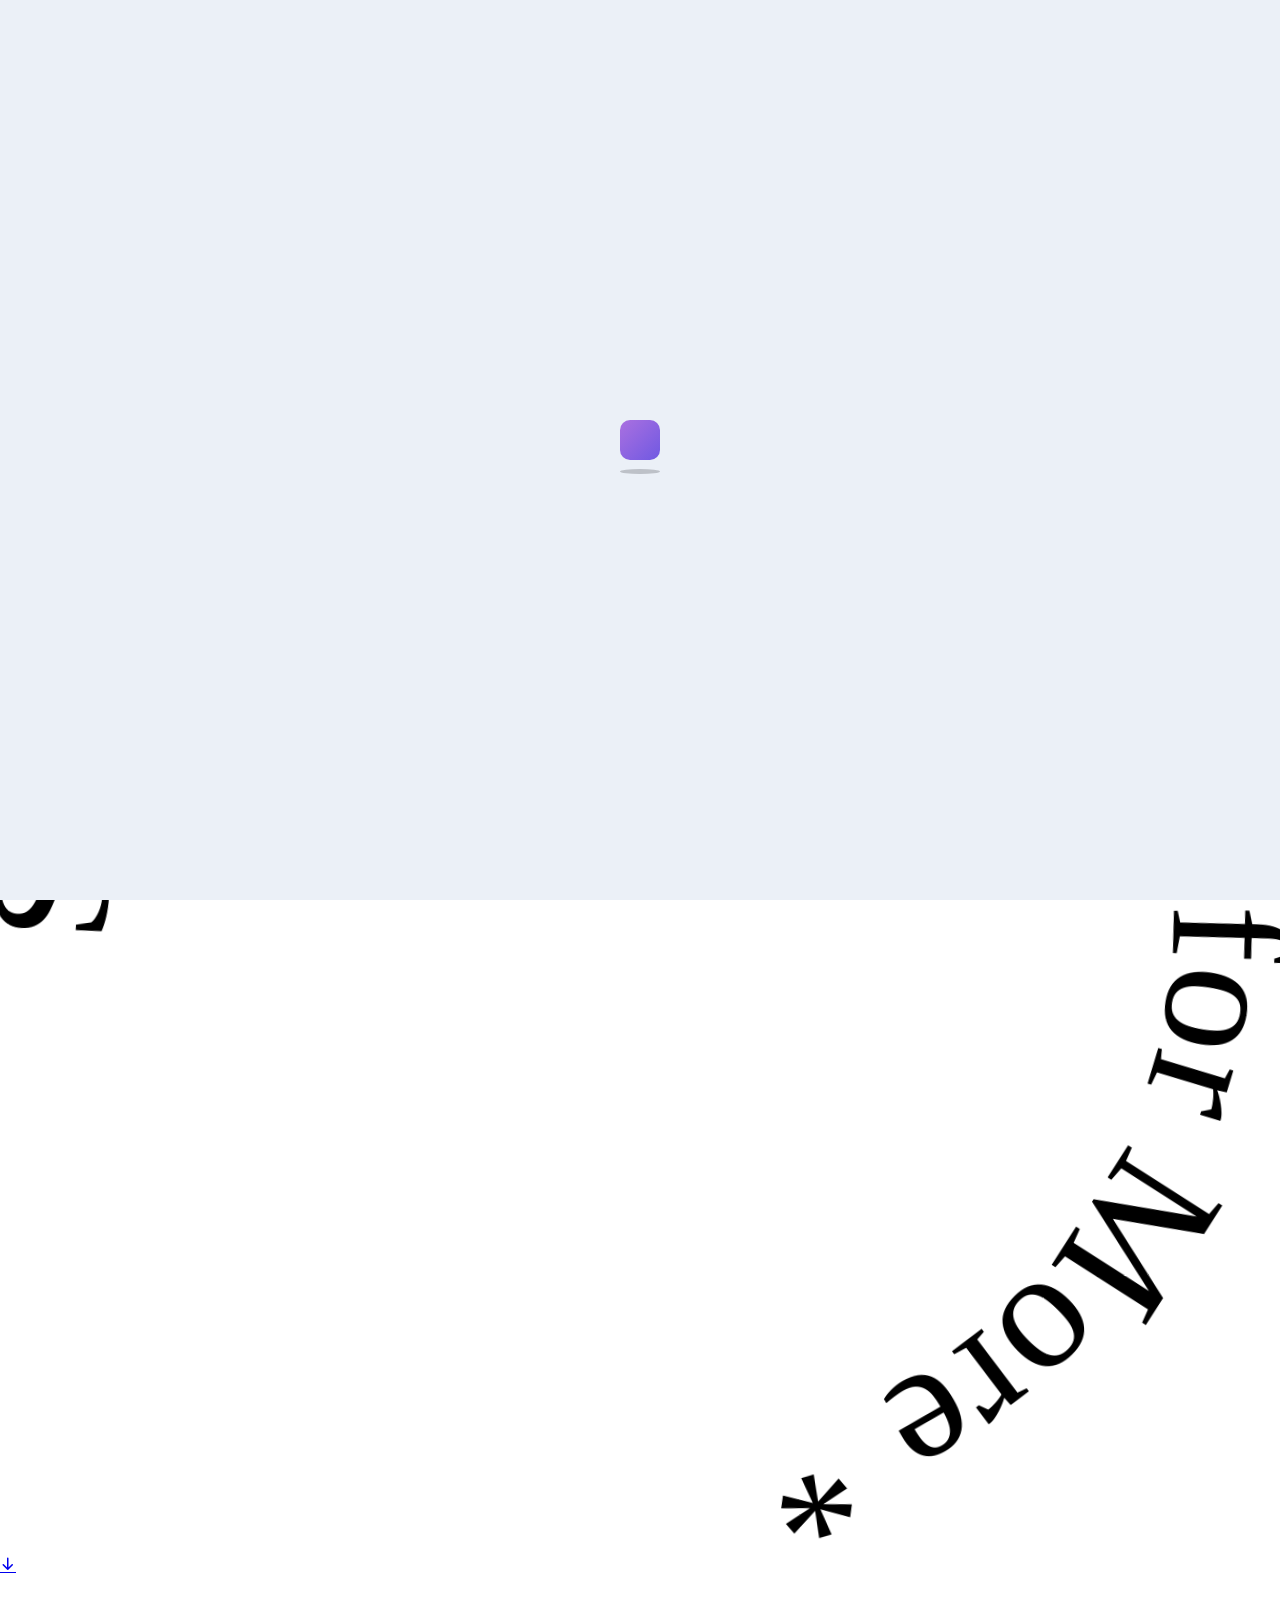
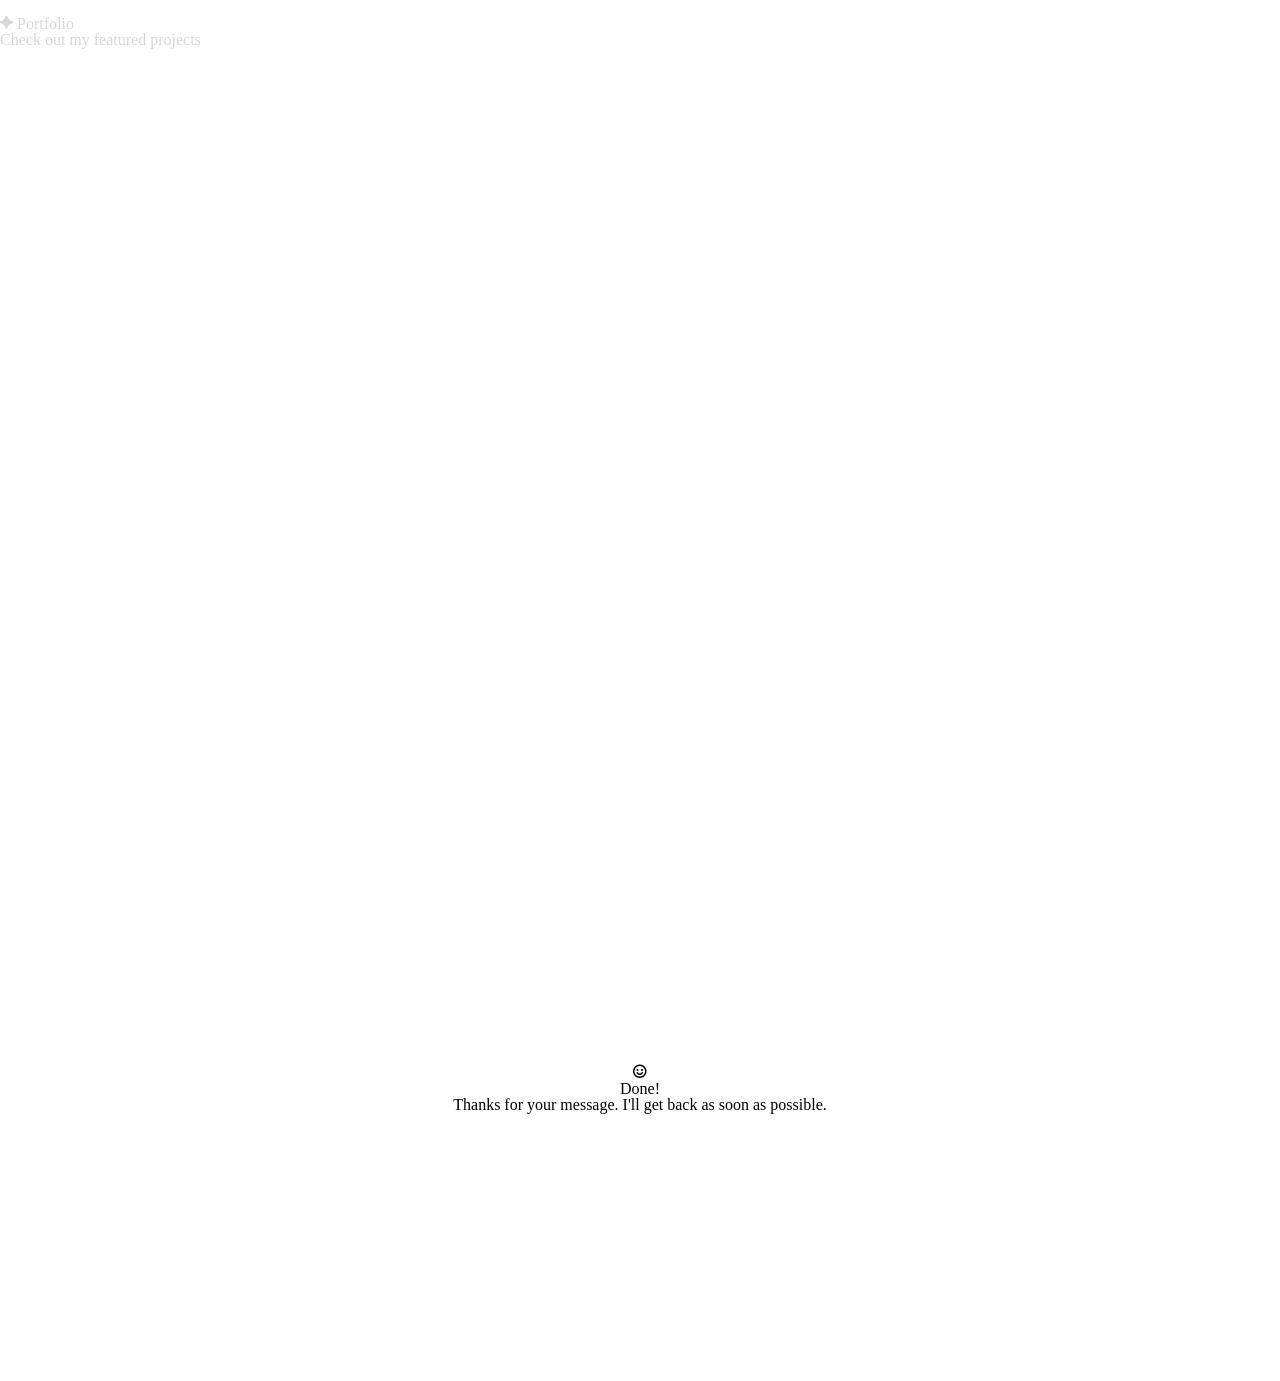
==== index-gradient.html @ 740a9f7f "first commit" ====
<!DOCTYPE html>
<html lang="en" dir="ltr">

  <head>
    <meta charset="UTF-8">

    <!-- Page Title -->
    <title>Braxton - Personal Portfolio & Resume HTML Template</title>

    <!-- Meta Tags -->
    <meta name="description" content="Show yourself brightly with Braxton - unique and creative portfolio and resume template!">
    <meta name="keywords" content="mix_design, resume, portfolio, personal page, cv, template, one page, responsive, html5, css3, creative, clean">
    <meta name="author" content="mix_design">

    <!-- Viewport Meta-->
    <meta http-equiv="X-UA-Compatible" content="IE=edge">
    <meta name="viewport" content="width=device-width, initial-scale=1, maximum-scale=1">

    <!-- Template Favicon & Icons Start -->
    <link rel="icon" href="img/favicon/favicon.ico" sizes="any">
    <link rel="icon" href="img/favicon/icon.svg" type="image/svg+xml">
    <link rel="apple-touch-icon" href="img/favicon/apple-touch-icon.png">
    <link rel="manifest" href="img/favicon/manifest.webmanifest">
    <!-- Template Favicon & Icons End -->

    <!-- Facebook Metadata Start -->
    <meta property="og:image:height" content="1200">
    <meta property="og:image:width" content="1200">
    <meta property="og:title" content="Braxton - Personal Portfolio & Resume HTML Template">
    <meta property="og:description" content="Show yourself brightly with Braxton - unique and creative portfolio and resume template!">
    <meta property="og:url" content="https://mixdesign.club/themeforest/braxton">
    <meta property="og:image" content="https://mixdesign.club/themeforest/braxton/img/favicon/og-image.jpg">
    <!-- Facebook Metadata End -->

    <!-- Template Styles Start -->
    <link rel="stylesheet" href="css/loaders/loader.css">
    <link rel="stylesheet" type="text/css" href="css/plugins.css">
    <link rel="stylesheet" type="text/css" href="css/main.css">
    <!-- Template Styles End -->

    <!-- Custom Browser Color Start -->
    <meta name="theme-color" media="(prefers-color-scheme: light)" content="#dcdce7">
    <meta name="theme-color" media="(prefers-color-scheme: dark)" content="#111111">
    <meta name="msapplication-navbutton-color" content="#111111">
    <meta name="apple-mobile-web-app-capable" content="yes">
    <meta name="apple-mobile-web-app-status-bar-style" content="black-translucent">
    <!-- Custom Browser Color End -->
  </head>

  <body>

    <!-- Loader Start -->
    <div id="loader" class="loader">
      <div id="loaderContent" class="loader__content">
        <div class="loader__shadow"></div>
        <div class="loader__box"></div>
      </div>
    </div>
    <!-- Loader End -->

    <!-- Header Start -->
    <header id="header" class="header d-flex justify-content-between">

      <!-- Navigation Menu Start -->
      <div class="header__navigation">
        <nav id="menu" class="menu">
          <ul class="menu__list d-flex justify-content-start">
            <li class="menu__item">
              <a class="menu__link btn" href="#home">
                <span class="menu__caption">Home</span>
                <i class="ph-bold ph-house-simple"></i>
              </a>
            </li>
            <li class="menu__item">
              <a class="menu__link btn" href="#portfolio">
                <span class="menu__caption">Portfolio</span>
                <i class="ph-bold ph-squares-four"></i>
              </a>
            </li>
            <li class="menu__item">
              <a class="menu__link btn" href="#about">
                <span class="menu__caption">About Me</span>
                <i class="ph-bold ph-user"></i>
              </a>
            </li>
            <li class="menu__item">
              <a class="menu__link btn" href="#resume">
                <span class="menu__caption">Resume</span>
                <i class="ph-bold ph-article"></i>
              </a>
            </li>
            <li class="menu__item">
              <a class="menu__link btn" href="#contact">
                <span class="menu__caption">Contact</span>
                <i class="ph-bold ph-envelope"></i>
              </a>
            </li>
          </ul>
        </nav>
      </div>
      <!-- Navigation Menu End -->

      <!-- Header Controls Start -->
      <div class="header__controls d-flex justify-content-end">
        <button id="color-switcher" class="color-switcher header__switcher btn" type="button" role="switch" aria-label="light/dark mode" aria-checked="true"></button>
        <a id="notify-trigger" class="header__trigger btn" href="mailto:example@example.com?subject=Message%20from%20your%20site">
          <span class="trigger__caption">Let's Talk</span>
          <i class="ph-bold ph-chat-dots"></i>
        </a>
      </div>
      <!-- Header Controls End -->

    </header>
    <!-- Header End -->

    <!-- Gradient Background Start -->
    <div class="gradient-background">
      <div class="blur"></div>
      <div class="blur"></div>
      <div class="blur"></div>
    </div>
    <!-- Gradient Background End -->

    <!-- Avatar Side Block Start -->
    <div id="avatar" class="avatar">
      <div class="avatar__container d-flex flex-column justify-content-lg-between">
        <!-- image and logo -->
        <div class="avatar__block">
          <div class="avatar__logo d-flex align-items-center">
            <div class="logo__image">
              <!-- Your Logo Here!!! -->
              <!--<img src="img/logo.svg" alt="Braxton - Personal Portfolio & Resume HTML Template Logo">-->
              <svg xmlns="http://www.w3.org/2000/svg" x="0px" y="0px"
                width="85px" height="85px" viewBox="0 0 85 85" 
                style="enable-background:new 0 0 85 85;" xml:space="preserve" class="gradient-fill">
                <style type="text/css">
                  .gradient-fill {
                    fill: url(#gradientFill);
                  }
                </style>
                <g>
                  <linearGradient id="gradientFill" gradientUnits="userSpaceOnUse" x1="9.9604" y1="75.0338" x2="75.0387" y2="9.9555">
                    <stop  offset="0" style="stop-color:var(--accent)"/>
                    <stop  offset="1" style="stop-color:var(--secondary)"/>
                  </linearGradient>
                  <path class="gradient-fill" d="M51,0H34C15.2,0,0,15.2,0,34v17c0,14.3,8.9,26.6,21.4,31.6c0,0,0,0,0,0l0,0C25.3,84.1,29.5,85,34,85h17
                    c6,0,11.7-1.6,16.6-4.3c0.1-0.1,0.2-0.1,0.3-0.2C78.1,74.6,85,63.6,85,51V34C85,15.2,69.8,0,51,0z M83,51c0,10.7-5.3,20.2-13.4,26
                    v-2.5v-3.9h3.9v-3.9h-3.9v-3.9h3.9v-3.9h-3.9H67v-3.9V51h-3.9v3.9v3.9h2.6v3.9v3.9v3.9h-3.9h-3.9v3.9h3.9h3.9v3.9v1
                    C61.3,81.7,56.3,83,51,83H34c-4.5,0-8.7-0.9-12.6-2.6v-2v-3.9h3.9h3.9v-3.9h-3.9h-3.9v-3.9v-3.9v-3.9H24v-3.9V51h-3.9v3.9v3.9h-2.6
                    h-3.9v3.9h3.9v3.9h-3.9v3.9h3.9v3.9v3.9C8.2,72.8,2,62.6,2,51V34C2,16.4,16.4,2,34,2h17c17.6,0,32,14.4,32,32V51z M50.1,54.9H54
                    v3.9v3.9h-3.9v-3.9V54.9z M33.1,54.9H37v3.9v3.9h-3.9v-3.9V54.9z M27.9,51H24v-3.9v-3.9v-3.9h3.9v3.9v3.9V51z M31.8,39.3h-3.9v-3.9
                    h3.9V39.3z M31.8,43.2v-3.9h3.9v3.9H31.8z M63.1,47.1V51h-3.9v-3.9v-3.9v-3.9h3.9v3.9V47.1z M35.7,47.1v-3.9h3.9h3.9h3.9h3.9v3.9
                    h-3.9h-3.9h-3.9H35.7z M59.2,39.3h-3.9v-3.9h3.9V39.3z M55.3,43.2h-3.9v-3.9h3.9V43.2z"/>
                </g>
              </svg>
            </div>
            <div class="logo__caption">
              <p>Alex<br>Walker</p>
            </div>
          </div>
          <div class="avatar__image">
            <img src="https://dummyimage.com/1024x1024/4d4d4d/636363" alt="Braxton - Personal Portfolio & Resume HTML Template Avatar">
          </div>
        </div>
        <!-- data caption #1 -->
        <div class="avatar__block">
          <h6>
            <small class="top">Specialization:</small>
            UI/UX designer<br>and frontend developer
          </h6>
        </div>
        <!-- data caption #2 -->
        <div class="avatar__block">
          <h6>
            <small class="top">Based in:</small>
            Odesa, Ukraine
          </h6>
        </div>
        <!-- socials and CTA button -->
        <div class="avatar__block">
          <div class="avatar__socials">
            <ul class="socials-square d-flex justify-content-between">
              <li class="socials-square__item">
                <a class="socials-square__link btn" href="https://dribbble.com/" target="_blank"><i class="ph-bold ph-dribbble-logo"></i></a>
              </li>
              <li class="socials-square__item">
                <a class="socials-square__link btn" href="https://www.behance.net/" target="_blank"><i class="ph-bold ph-behance-logo"></i></a>
              </li>
              <li class="socials-square__item">
                <a class="socials-square__link btn" href="https://www.instagram.com/" target="_blank"><i class="ph-bold ph-instagram-logo"></i></a>
              </li>
              <li class="socials-square__item">
                <a class="socials-square__link btn" href="https://www.twitch.tv/" target="_blank"><i class="ph-bold ph-twitch-logo"></i></a>
              </li>
              <li class="socials-square__item">
                <a class="socials-square__link btn" href="https://www.pinterest.com/" target="_blank"><i class="ph-bold ph-pinterest-logo"></i></a>
              </li>
            </ul>
          </div>
          <div class="avatar__btnholder">
            <a class="btn btn-default btn-fullwidth btn-hover btn-hover-accent" href="#contact" target="_blank">
              <span class="btn-caption">Let's Work Together!</span>
            </a>
          </div>
        </div>
      </div>
    </div>
    <!-- Avatar Side Block End -->

    <!-- Page Content Start -->
    <div id="content" class="content">
      <div class="content__wrapper">

        <!-- Intro Section Start -->
        <section id="home" class="main intro">

          <!-- Headline Start -->
          <div id="headline" class="headline d-flex align-items-start flex-column" data-speed="1">
            <p class="headline__subtitle animate-headline">
              <svg xmlns="http://www.w3.org/2000/svg" x="0px" y="0px" width="13px" height="13px" viewBox="0 0 13 13" fill="currentColor">
                <path fill="currentColor" d="M5.6,12.6c-0.5-0.8-0.7-2.4-1.7-3.5c-1-1-2.7-1.2-3.5-1.7C-0.1,7-0.1,6,0.4,5.6c0.8-0.5,2.3-0.6,3.5-1.8
                  C5,2.8,5.1,1.2,5.6,0.4C6-0.1,7-0.1,7.4,0.4c0.5,0.8,0.7,2.4,1.8,3.5c1.2,1.2,2.6,1.2,3.5,1.7c0.6,0.4,0.6,1.4,0,1.7
                  C11.8,7.9,10.2,8,9.1,9.1c-1,1-1.2,2.7-1.7,3.5C7,13.1,6,13.1,5.6,12.6z"/>
              </svg>
              <span>Let's meet!</span>
            </p>
            <h1 class="headline__title animate-headline">I'm Alex Walker<br>Digital designer and illustrator.</h1>
            <div class="headline__btnholder d-flex flex-column flex-sm-row">
              <a class="btn mobile-vertical btn-default btn-hover btn-hover-accent-mobile animate-headline" href="#portfolio">
                <span class="btn-caption">My Works</span>
                <i class="ph-bold ph-squares-four"></i>
              </a>
              <a class="btn mobile-vertical btn-default btn-hover btn-hover-outline-mobile animate-headline" href="#0">
                <span class="btn-caption">Download CV</span>
                <i class="ph-bold ph-download-simple"></i>
              </a>
            </div>
          </div>
          <!-- Headline End -->

          <!-- Scroll Button Start -->
          <div class="rotating-btn">
            <a href="#portfolio" class="rotating-btn__link slide-down">
              <!-- SVG rotating text -->
              <svg version="1.1" xmlns="http://www.w3.org/2000/svg" xmlns:xlink="http://www.w3.org/1999/xlink" x="0px" y="0px"
                viewBox="0 0 120 120" style="enable-background:new 0 0 120 120;" xml:space="preserve" 
                class="animate-rotation" data-value="360">
                <defs>
                  <path id="textPath" d="M110,59.5c0,27.6-22.4,50-50,50s-50-22.4-50-50s22.4-50,50-50S110,31.9,110,59.5z"/>
                </defs>
                <g>
                  <use xlink:href="#textPath" fill="none"></use>
                  <text>
                    <!-- button text here!!! -->
                    <textPath xlink:href="#textPath">Scroll for More * Scroll for More * </textPath>
                  </text>
                </g>
              </svg>
              <!-- arrow icon -->
              <i class="ph-bold ph-arrow-down"></i>
            </a>
          </div>
          <!-- Scroll Button End -->

        </section>
        <!-- Intro Section End -->

        <!-- Portfolio Section Start -->
        <section id="portfolio" class="inner inner-first portfolio">

          <!-- Content Block - H2 Section Title Start -->
          <div class="content__block section-grid-title">
            <p class="h2__subtitle animate-in-up">
              <svg xmlns="http://www.w3.org/2000/svg" x="0px" y="0px" width="13px" height="13px" viewBox="0 0 13 13" fill="currentColor">
                <path fill="currentColor" d="M5.6,12.6c-0.5-0.8-0.7-2.4-1.7-3.5c-1-1-2.7-1.2-3.5-1.7C-0.1,7-0.1,6,0.4,5.6c0.8-0.5,2.3-0.6,3.5-1.8
                  C5,2.8,5.1,1.2,5.6,0.4C6-0.1,7-0.1,7.4,0.4c0.5,0.8,0.7,2.4,1.8,3.5c1.2,1.2,2.6,1.2,3.5,1.7c0.6,0.4,0.6,1.4,0,1.7
                  C11.8,7.9,10.2,8,9.1,9.1c-1,1-1.2,2.7-1.7,3.5C7,13.1,6,13.1,5.6,12.6z"/>
              </svg>
              <span>Portfolio</span>
            </p>
            <h2 class="h2__title animate-in-up">Check out my featured projects</h2>
          </div>
          <!-- Content Block - H2 Section Title End -->

          <!-- Content Block - Works Gallery Start -->
          <div class="content__block grid-block">
            <div class="container-fluid px-0 inner__gallery">
              <div class="row gx-0 my-gallery" itemscope itemtype="http://schema.org/ImageGallery">
    
                <!-- Works Gallery Single Item Start -->
                <figure class="col-12 col-md-6 gallery__item grid-item animate-card-2" itemprop="associatedMedia" itemscope itemtype="http://schema.org/ImageObject">
                  <a href="https://dummyimage.com/1400x1400/3c3c3c/636363" data-image="https://dummyimage.com/800x800/3c3c3c/636363" class="gallery__link" itemprop="contentUrl" data-size="1400x1400">
                    <img src="https://dummyimage.com/800x800/3c3c3c/636363" class="gallery__image" itemprop="thumbnail" alt="Image description">
                  </a>
                  <figcaption class="gallery__descr" itemprop="caption description">
                    <h5>Isometric House</h5>
                    <div class="card__tags d-flex flex-wrap">
                      <span class="rounded-tag opposite">Illustrations</span>
                      <span class="rounded-tag opposite">3D Render</span>
                    </div>
                    <p class="small">Mauris porttitor lobortis ligula, quis molestie lorem scelerisque eu. Morbi aliquam enim odio.
                    </p>
                  </figcaption>
                </figure>
                <!-- Works Gallery Single Item End -->
    
                <!-- Works Gallery Single Item Start -->
                <figure class="col-12 col-md-6 gallery__item grid-item animate-card-2" itemprop="associatedMedia" itemscope itemtype="http://schema.org/ImageObject">
                  <a href="https://dummyimage.com/1400x1400/3c3c3c/636363" data-image="https://dummyimage.com/800x800/3c3c3c/636363" class="gallery__link" itemprop="contentUrl" data-size="1400x1400">
                    <img src="https://dummyimage.com/800x800/3c3c3c/636363" class="gallery__image" itemprop="thumbnail" alt="Image description">
                  </a>
                  <figcaption class="gallery__descr opposite" itemprop="caption description">
                    <h5 class="opposite">Dashboard Template</h5>
                    <div class="card__tags d-flex flex-wrap">
                      <span class="rounded-tag">UI Design</span>
                      <span class="rounded-tag">Figma</span>
                    </div>
                    <p class="small">Mauris porttitor lobortis ligula, quis molestie lorem scelerisque eu. Morbi aliquam enim odio,
                      a mollis ipsum tristique eu.
                    </p>
                  </figcaption>
                </figure>
                <!-- Works Gallery Single Item End -->
    
                <!-- Works Gallery Single Item Start -->
                <figure class="col-12 col-md-6 gallery__item grid-item animate-card-2" itemprop="associatedMedia" itemscope itemtype="http://schema.org/ImageObject">
                  <a href="https://dummyimage.com/1400x1400/3c3c3c/636363" data-image="https://dummyimage.com/800x800/3c3c3c/636363" class="gallery__link" itemprop="contentUrl" data-size="1400x1400">
                    <img src="https://dummyimage.com/800x800/3c3c3c/636363" class="gallery__image" itemprop="thumbnail" alt="Image description">
                  </a>
                  <figcaption class="gallery__descr opposite" itemprop="caption description">
                    <h5 class="opposite">Notification Icon</h5>
                    <div class="card__tags d-flex flex-wrap">
                      <span class="rounded-tag">Illustrations</span>
                      <span class="rounded-tag">3D Render</span>
                    </div>
                    <p class="small">Mauris porttitor lobortis ligula, quis molestie lorem scelerisque eu. Morbi aliquam enim odio,
                      a mollis ipsum tristique eu.
                    </p>
                  </figcaption>
                </figure>
                <!-- Works Gallery Single Item End -->
    
                <!-- Works Gallery Single Item Start -->
                <figure class="col-12 col-md-6 gallery__item grid-item animate-card-2" itemprop="associatedMedia" itemscope itemtype="http://schema.org/ImageObject">
                  <a href="https://dummyimage.com/1400x1400/3c3c3c/636363" data-image="https://dummyimage.com/800x800/3c3c3c/636363" class="gallery__link" itemprop="contentUrl" data-size="1400x1400">
                    <img src="https://dummyimage.com/800x800/3c3c3c/636363" class="gallery__image" itemprop="thumbnail" alt="Image description">
                  </a>
                  <figcaption class="gallery__descr " itemprop="caption description">
                    <h5>Smart Penguin</h5>
                    <div class="card__tags d-flex flex-wrap">
                      <span class="rounded-tag opposite">Illustrations</span>
                      <span class="rounded-tag opposite">AI Experiment</span>
                    </div>
                    <p class="small">Mauris porttitor lobortis ligula, quis molestie lorem scelerisque eu. Morbi aliquam enim odio,
                      a mollis ipsum tristique eu.
                    </p>
                  </figcaption>
                </figure>
                <!-- Works Gallery Single Item End -->
    
              </div>
            </div>
          </div>
          <!-- Content Block - Works Gallery End -->

        </section>
        <!-- Portfolio Section End -->

        <!-- About Section Start -->
        <section id="about" class="inner about">

          <!-- Content Block - H2 Section Title Start -->
          <div class="content__block section-grid-title">
            <p class="h2__subtitle animate-in-up">
              <svg xmlns="http://www.w3.org/2000/svg" x="0px" y="0px" width="13px" height="13px" viewBox="0 0 13 13" fill="currentColor">
                <path fill="currentColor" d="M5.6,12.6c-0.5-0.8-0.7-2.4-1.7-3.5c-1-1-2.7-1.2-3.5-1.7C-0.1,7-0.1,6,0.4,5.6c0.8-0.5,2.3-0.6,3.5-1.8
                  C5,2.8,5.1,1.2,5.6,0.4C6-0.1,7-0.1,7.4,0.4c0.5,0.8,0.7,2.4,1.8,3.5c1.2,1.2,2.6,1.2,3.5,1.7c0.6,0.4,0.6,1.4,0,1.7
                  C11.8,7.9,10.2,8,9.1,9.1c-1,1-1.2,2.7-1.7,3.5C7,13.1,6,13.1,5.6,12.6z"/>
              </svg>
              <span>About Me</span>
            </p>
            <h2 class="h2__title animate-in-up">Turning complex problems into simple design</h2>
          </div>
          <!-- Content Block - H2 Section Title End -->

          <!-- Content Block - Achievements Start -->
          <div class="content__block grid-block">
            <div class="achievements d-flex flex-column flex-md-row align-items-md-stretch">
              <!-- achievements single item -->
              <div class="achievements__item d-flex flex-column grid-item animate-card-3">
                <div class="achievements__card">
                  <p class="achievements__number">40+</p>
                  <p class="achievements__descr">Happy clients</p>
                </div>
              </div>
              <!-- achievements single item -->
              <div class="achievements__item d-flex flex-column grid-item animate-card-3">
                <div class="achievements__card">
                  <p class="achievements__number">2+</p>
                  <p class="achievements__descr">Years of experience</p>
                </div>
              </div>
              <!-- achievements single item -->
              <div class="achievements__item d-flex flex-column grid-item animate-card-3">
                <div class="achievements__card">
                  <p class="achievements__number">50+</p>
                  <p class="achievements__descr">Projects done</p>
                </div>
              </div>
            </div>
          </div>
          <!-- Content Block - Achievements End -->

          <!-- Content Block - About Me Data Start -->
          <div class="content__block grid-block block-large">
            <div class="container-fluid p-0">
              <div class="row g-0 justify-content-between">
                
                <!-- About Me Description Start -->
                <div class="col-12 col-xl-8 grid-item about-descr">
                  <p class="about-descr__text animate-in-up">
                    I wonder if I've been changed in the night? Let me think. Was I the same when I got up this morning? 
                    I almost think I can remember feeling a little different. 
                    But if I'm not the same, the 
                    <a href="#0" class="text-link">next question</a> 
                    is 'Who in the world am I?' Ah, that's the great puzzle!
                  </p>
                  <p class="about-descr__text animate-in-up">
                    Be what you would seem to be - or, if you'd like it put more simply - never imagine yourself not to be otherwise 
                    than what it might appear to others that what you were or 
                    <a href="#0" class="text-link">might have been</a> 
                    was not otherwise than what you had been 
                    would have appeared to them to be otherwise.
                  </p>
                  <div class="btn-group about-descr__btnholder animate-in-up">
                    <a class="btn mobile-vertical btn-default btn-hover btn-hover-accent" href="#0">
                      <span class="btn-caption">Download CV</span>
                      <i class="ph-bold ph-download-simple"></i>
                    </a>
                  </div>
                </div>
                <!-- About Me Description End -->
      
                <!-- About Me Information Start -->
                <div class="col-12 col-xl-4 grid-item about-info">
                  <div class="about-info__item animate-in-up">
                    <h6>
                      <small class="top">Name</small>
                      Alex Walker
                    </h6>
                  </div>
                  <div class="about-info__item animate-in-up">
                    <h6>
                      <small class="top">Phone</small>
                      <a class="text-link-bold" href="tel:+12127089400">+1 212-708-9400</a>
                    </h6>
                  </div>
                  <div class="about-info__item animate-in-up">
                    <h6>
                      <small class="top">Email</small>
                      <a class="text-link-bold" href="mailto:example@example.com?subject=Message%20from%20your%20site">hello@yourdomain.com</a>
                    </h6>
                  </div>
                  <div class="about-info__item animate-in-up">
                    <h6>
                      <small class="top">Location</small>
                      <a class="text-link-bold" href="https://maps.app.goo.gl/xMJXTEUeHkv6kYRQ6" target="_blank">Odesa, Ukraine</a>
                    </h6>
                  </div>
                </div>
                <!-- About Me Information End -->
      
              </div>
            </div>
          </div>
          <!-- Content Block - About Me Data End -->

          <!-- Content Block - Services Start -->
          <div class="content__block grid-block">
            <div class="container-fluid p-0">
              <div class="row g-0 align-items-stretch cards">
                <!-- services cards grid single item -->
                <div class="col-12 col-md-6 cards__item grid-item animate-card-2">
                  <div class="cards__card d-flex flex-column">
                    <div class="cards__descr">
                      <h4 class="cards__title animate-in-up">Frontend<br>development</h4>
                      <div class="cards__tags d-flex flex-wrap animate-in-up">
                        <span class="rounded-tag tag-outline">UI/UX Design</span>
                        <span class="rounded-tag tag-outline">Design to Code</span>
                      </div>
                      <p class="small cards__text animate-in-up">I work with HTML/CSS, Framer and WordPress.</p>
                    </div>
                    <div class="cards__image d-flex animate-in-up">
                      <img src="https://dummyimage.com/1200x900/4d4d4d/636363" alt="Service/Feature Image">
                    </div>
                  </div>
                </div>
                <!-- services grid cards single item -->
                <div class="col-12 col-md-6 cards__item grid-item animate-card-2">
                  <div class="cards__card d-flex flex-column">
                    <div class="cards__descr">
                      <h4 class="cards__title animate-in-up">Digital art and graphic design</h4>
                      <div class="cards__tags d-flex flex-wrap animate-in-up">
                        <span class="rounded-tag tag-outline">Illustrations</span>
                        <span class="rounded-tag tag-outline">AI Experiments</span>
                      </div>
                      <p class="small cards__text animate-in-up">I use Adobe Photoshop, Fresco and Blender to create 
                        illustrations and 3D renders for my clients and stocks.
                      </p>
                    </div>
                    <div class="cards__image d-flex animate-in-up">
                      <img src="https://dummyimage.com/1200x900/4d4d4d/636363" alt="Service/Feature Image">
                    </div>
                  </div>
                </div>
                <!-- services grid cards single item -->
                <div class="col-12 col-md-6 cards__item grid-item animate-card-2">
                  <div class="cards__card d-flex flex-column">
                    <div class="cards__descr">
                      <h4 class="cards__title animate-in-up">SEO/Digital marketing solutions</h4>
                      <div class="cards__tags d-flex flex-wrap animate-in-up">
                        <span class="rounded-tag tag-outline">Social Media</span>
                        <span class="rounded-tag tag-outline">Analytics</span>
                      </div>
                      <p class="small cards__text animate-in-up">Social media content plans, media monitoring, email and text messaging
                        and search engine optimization.
                      </p>
                    </div>
                    <div class="cards__image d-flex">
                      <img src="https://dummyimage.com/1200x900/4d4d4d/636363" alt="Service/Feature Image">
                    </div>
                  </div>
                </div>
                <!-- services grid cards single item -->
                <div class="col-12 col-md-6 cards__item grid-item animate-card-2">
                  <div class="cards__card d-flex flex-column">
                    <div class="cards__descr">
                      <h4 class="cards__title animate-in-up">Brand<br>identity</h4>
                      <div class="cards__tags d-flex flex-wrap animate-in-up">
                        <span class="rounded-tag tag-outline">Logo Design</span>
                        <span class="rounded-tag tag-outline">Style Guides</span>
                      </div>
                      <p class="small cards__text animate-in-up">I help my clients to develop a personality and brand voice, 
                        design the brand look and logo.
                      </p>
                    </div>
                    <div class="cards__image d-flex animate-in-up">
                      <img src="https://dummyimage.com/1200x900/4d4d4d/636363" alt="Service/Feature Image">
                    </div>
                  </div>
                </div>
    
              </div>
            </div>
          </div>
          <!-- Content Block - Services End -->

        </section>
        <!-- About Section End -->

        <!-- Resume Section Start -->
        <section id="resume" class="inner resume">

          <!-- Content Block - H2 Section Title Start -->
          <div class="content__block block-large">
            <p class="h2__subtitle animate-in-up">
              <svg xmlns="http://www.w3.org/2000/svg" x="0px" y="0px" width="13px" height="13px" viewBox="0 0 13 13" fill="currentColor">
                <path fill="currentColor" d="M5.6,12.6c-0.5-0.8-0.7-2.4-1.7-3.5c-1-1-2.7-1.2-3.5-1.7C-0.1,7-0.1,6,0.4,5.6c0.8-0.5,2.3-0.6,3.5-1.8
                  C5,2.8,5.1,1.2,5.6,0.4C6-0.1,7-0.1,7.4,0.4c0.5,0.8,0.7,2.4,1.8,3.5c1.2,1.2,2.6,1.2,3.5,1.7c0.6,0.4,0.6,1.4,0,1.7
                  C11.8,7.9,10.2,8,9.1,9.1c-1,1-1.2,2.7-1.7,3.5C7,13.1,6,13.1,5.6,12.6z"/>
              </svg>
              <span>Resume</span>
            </p>
            <h2 class="h2__title animate-in-up">Education and practical experience</h2>
            <p class="h2__text animate-in-up">
              Be what you would seem to be - or, if you'd like it put more simply - never imagine yourself not to be otherwise 
              than what it might appear to others that what you were or 
              <a href="#0" class="text-link">might have been</a> 
              was not otherwise than what you had been 
              would have appeared to them to be otherwise.
            </p>
          </div>
          <!-- Content Block - H2 Section Title End -->

          <!-- Content Block - Education Start -->
          <div class="content__block block-large">

            <!-- H3 Block Start -->
            <div class="section-h3">
              <h3 class="h3__title animate-in-up">My education</h3>
            </div>
            <!-- H3 Block End -->

            <!-- Education Lines Start -->
            <div class="container-fluid p-0 resume-lines">
              <!-- education single item -->
              <div class="row g-0 resume-lines__item animate-in-up">
                <div class="col-12 col-md-2">
                  <span class="resume-lines__date animate-in-up">2015 - 2016</span>
                </div>
                <div class="col-12 col-md-5">
                  <h5 class="resume-lines__title animate-in-up">Drawing Concentration</h5>
                  <p class="resume-lines__source animate-in-up">Course by
                    <a href="#0" class="text-link-bold" target="_blank">New York Academy of Art</a>
                  </p>
                </div>
                <div class="col-12 col-md-5">
                  <p class="small resume-lines__descr animate-in-up">Intensive drawing courses that present the fundamental principles of drawing.</p>
                </div>
              </div>
              <!-- education single item -->
              <div class="row g-0 resume-lines__item animate-in-up">
                <div class="col-12 col-md-2">
                  <span class="resume-lines__date animate-in-up">2019 - 2021</span>
                </div>
                <div class="col-12 col-md-5">
                  <h5 class="resume-lines__title animate-in-up">UI/UX Design Specialization</h5>
                  <p class="resume-lines__source animate-in-up">Course by 
                    <a href="#0" class="text-link-bold" target="_blank">California Institute of Arts</a>
                  </p>
                </div>
                <div class="col-12 col-md-5">
                  <p class="small resume-lines__descr animate-in-up">Research, design, and prototype effective, visually-driven websites and apps.</p>
                </div>
              </div>
              <!-- education single item -->
              <div class="row g-0 resume-lines__item animate-in-up">
                <div class="col-12 col-md-2">
                  <span class="resume-lines__date animate-in-up">2022</span>
                </div>
                <div class="col-12 col-md-5">
                  <h5 class="resume-lines__title animate-in-up">UI/UX Designer</h5>
                  <p class="resume-lines__source animate-in-up"> Course by
                    <a href="#0" class="text-link-bold" target="_blank">Coursera</a>
                  </p>
                </div>
                <div class="col-12 col-md-5">
                  <p class="small resume-lines__descr animate-in-up">This cource is about how to complete the design process from beginning to end.</p>
                </div>
              </div>
            </div>
            <!-- Education Lines End -->

          </div>
          <!-- Content Block - Education End -->

          <!-- Content Block - Experience Start -->
          <div class="content__block block-large">

            <!-- H3 Block Start -->
            <div class="section-h3">
              <h3 class="h3__title animate-in-up">Work experience</h3>
            </div>
            <!-- H3 Block End -->

            <!-- Experience Lines Start -->
            <div class="container-fluid p-0 resume-lines">
              <!-- experience single item -->
              <div class="row g-0 resume-lines__item animate-in-up">
                <div class="col-12 col-md-2">
                  <span class="resume-lines__date animate-in-up">2018 - 2019</span>
                </div>
                <div class="col-12 col-md-5">
                  <h5 class="resume-lines__title animate-in-up">Illustrator</h5>
                  <p class="resume-lines__source animate-in-up">in the 
                    <a href="#0" class="text-link-bold" target="_blank">Creative Mind</a>
                    agency
                  </p>
                </div>
                <div class="col-12 col-md-5">
                  <p class="small resume-lines__descr animate-in-up">I created original images for a range of digital and printed products.</p>
                </div>
              </div>
              <!-- experience single item -->
              <div class="row g-0 resume-lines__item animate-in-up">
                <div class="col-12 col-md-2">
                  <span class="resume-lines__date animate-in-up">2019 - 2021</span>
                </div>
                <div class="col-12 col-md-5">
                  <h5 class="resume-lines__title animate-in-up">Graphic Designer</h5>
                  <p class="resume-lines__source animate-in-up">in the
                    <a href="#0" class="text-link-bold" target="_blank">Moon Light</a>
                    agency
                  </p>
                </div>
                <div class="col-12 col-md-5">
                  <p class="small resume-lines__descr animate-in-up">My job was to create adverts, branding, signage and other media products.</p>
                </div>
              </div>
              <!-- experience single item -->
              <div class="row g-0 resume-lines__item animate-in-up">
                <div class="col-12 col-md-2">
                  <span class="resume-lines__date animate-in-up">2021 - now</span>
                </div>
                <div class="col-12 col-md-5">
                  <h5 class="resume-lines__title animate-in-up">UI/UX Designer</h5>
                  <p class="resume-lines__source animate-in-up">in the
                    <a href="#0" class="text-link-bold" target="_blank">Moon Light</a>
                    agency
                  </p>
                </div>
                <div class="col-12 col-md-5">
                  <p class="small resume-lines__descr animate-in-up">I am actively involved in creating user interfaces for mobile apps and websites.</p>
                </div>
              </div>
            </div>
            <!-- Experience Lines End -->

          </div>
          <!-- Content Block - Experience End -->

          <!-- Content Block - H3 Block Start -->
          <div class="content__block">
            <div class="section-h3 section-h3-grid">
              <h3 class="h3__title animate-in-up">My favourite tools</h3>
            </div>
          </div>
          <!-- Content Block - H3 Block End -->

          <!-- Content Block - Tools List Start -->
          <div class="content__block grid-block block-large">
            <!-- Tools List Start -->
            <div class="tools-cards d-flex justify-content-start flex-wrap">
              <!-- tools simgle item -->
              <div class="tools-cards__item d-flex grid-item-s animate-card-5">
                <div class="tools-cards__card">
                  <img class="tools-cards__icon animate-in-up" src="img/icons/icon-photoshop.svg" alt="Tools Icon">
                  <h6 class="tools-cards__caption animate-in-up">Photoshop</h6>
                </div>
              </div>
              <!-- tools simgle item -->
              <div class="tools-cards__item d-flex grid-item-s animate-card-5">
                <div class="tools-cards__card">
                  <img class="tools-cards__icon animate-in-up" src="img/icons/icon-figma.svg" alt="Tools Icon">
                  <h6 class="tools-cards__caption animate-in-up">Figma</h6>
                </div>
              </div>
              <!-- tools simgle item -->
              <div class="tools-cards__item d-flex grid-item-s animate-card-5">
                <div class="tools-cards__card">
                  <img class="tools-cards__icon animate-in-up" src="img/icons/icon-illustrator.svg" alt="Tools Icon">
                  <h6 class="tools-cards__caption animate-in-up">Illustrator</h6>
                </div>
              </div>
              <!-- tools simgle item -->
              <div class="tools-cards__item d-flex grid-item-s animate-card-5">
                <div class="tools-cards__card">
                  <img class="tools-cards__icon animate-in-up" src="img/icons/icon-sketch.svg" alt="Tools Icon">
                  <h6 class="tools-cards__caption animate-in-up">Sketch</h6>
                </div>
              </div>
              <!-- tools simgle item -->
              <div class="tools-cards__item d-flex grid-item-s animate-card-5">
                <div class="tools-cards__card">
                  <img class="tools-cards__icon animate-in-up" src="img/icons/icon-blender.svg" alt="Tools Icon">
                  <h6 class="tools-cards__caption animate-in-up">Blender</h6>
                </div>
              </div>
              <!-- tools simgle item -->
              <div class="tools-cards__item d-flex grid-item-s animate-card-5">
                <div class="tools-cards__card">
                  <img class="tools-cards__icon animate-in-up" src="img/icons/icon-html.svg" alt="Tools Icon">
                  <h6 class="tools-cards__caption animate-in-up">HTML5</h6>
                </div>
              </div>
              <!-- tools simgle item -->
              <div class="tools-cards__item d-flex grid-item-s animate-card-5">
                <div class="tools-cards__card">
                  <img class="tools-cards__icon animate-in-up" src="img/icons/icon-css.svg" alt="Tools Icon">
                  <h6 class="tools-cards__caption animate-in-up">CSS3</h6>
                </div>
              </div>
              <!-- tools simgle item -->
              <div class="tools-cards__item d-flex grid-item-s animate-card-5">
                <div class="tools-cards__card">
                  <img class="tools-cards__icon animate-in-up" src="img/icons/icon-notion.svg" alt="Tools Icon">
                  <h6 class="tools-cards__caption animate-in-up">Notion</h6>
                </div>
              </div>
            </div>
            <!-- Tools List End -->
          </div>
          <!-- Content Block - Tools List End -->

          <!-- Content Block - H2 Block Start -->
          <div class="content__block section-title">
            <p class="h2__subtitle animate-in-up">
              <svg xmlns="http://www.w3.org/2000/svg" x="0px" y="0px" width="13px" height="13px" viewBox="0 0 13 13" fill="currentColor">
                <path fill="currentColor" d="M5.6,12.6c-0.5-0.8-0.7-2.4-1.7-3.5c-1-1-2.7-1.2-3.5-1.7C-0.1,7-0.1,6,0.4,5.6c0.8-0.5,2.3-0.6,3.5-1.8
                  C5,2.8,5.1,1.2,5.6,0.4C6-0.1,7-0.1,7.4,0.4c0.5,0.8,0.7,2.4,1.8,3.5c1.2,1.2,2.6,1.2,3.5,1.7c0.6,0.4,0.6,1.4,0,1.7
                  C11.8,7.9,10.2,8,9.1,9.1c-1,1-1.2,2.7-1.7,3.5C7,13.1,6,13.1,5.6,12.6z"/>
              </svg>
              <span>Testimonials</span>
            </p>
            <h2 class="h2__title animate-in-up">Clients say about me</h2>
          </div>
          <!-- Content Block - H2 Block End -->

          <!-- Content Block - Testimonials Slider Start -->
          <div class="content__block">

            <!-- Testimonials Slider Start -->
            <div class="testimonials-slider">
              <!-- slider main container -->
              <div class="swiper-testimonials">
                <!-- additional required wrapper -->
                <div class="swiper-wrapper">
                  <!-- slides -->
                  <div class="swiper-slide">
                    <div class="testimonials-card animate-in-up">
                      <div class="testimonials-card__tauthor d-flex animate-in-up">
                        <div class="tauthor__avatar">
                          <img src="https://dummyimage.com/400x400/4d4d4d/636363" alt="Review Author">
                        </div>
                        <div class="tauthor__info d-flex flex-column justify-content-center">
                          <p class="tauthor__name">Alex Tomato</p>
                          <p class="tauthor__position">Brand Manager in 
                            <a href="#0" class="text-link-bold" target="_blank">Instant Design</a>
                          </p>
                          <div class="tauthor__rating d-flex">
                            <i class="ph-fill ph-star"></i>
                            <i class="ph-fill ph-star"></i>
                            <i class="ph-fill ph-star"></i>
                            <i class="ph-fill ph-star"></i>
                            <i class="ph-fill ph-star"></i>
                          </div>
                        </div>
                      </div>
                      <div class="testimonials-card__descr animate-in-up">
                        <p>Lorem ipsum dolor sit amet, consectetuer adipiscing elit, sed diam nonummy nibh euismod tincidunt ut 
                          laoreet dolore magna aliquam erat volutpat. Ut wisi enim ad minim veniam, quis nostrud. Dolore magna aliquam.</p>
                      </div>
                      <div class="testimonials-card__btnholder animate-in-up">
                        <a class="btn mobile-vertical btn-line btn-transparent slide-right" href="#0">
                          <span class="btn-caption">Project Page</span>
                          <i class="ph-bold ph-arrow-right"></i>
                        </a>
                      </div>
                    </div>
                  </div>
                  <div class="swiper-slide">
                    <div class="testimonials-card  animate-in-up">
                      <div class="testimonials-card__tauthor d-flex  animate-in-up">
                        <div class="tauthor__avatar">
                          <img src="https://dummyimage.com/400x400/4d4d4d/636363" alt="Review Author">
                        </div>
                        <div class="tauthor__info d-flex flex-column justify-content-center">
                          <p class="tauthor__name">Jenny Pineapple</p>
                          <p class="tauthor__position">SEO in 
                            <a href="#0" class="text-link-bold" target="_blank">Creative People</a>
                          </p>
                          <div class="tauthor__rating d-flex">
                            <i class="ph-fill ph-star"></i>
                            <i class="ph-fill ph-star"></i>
                            <i class="ph-fill ph-star"></i>
                            <i class="ph-fill ph-star"></i>
                            <i class="ph-fill ph-star"></i>
                          </div>
                        </div>
                      </div>
                      <div class="testimonials-card__descr animate-in-up">
                        <p>Lorem ipsum dolor sit amet, consectetuer adipiscing elit, sed diam nonummy nibh euismod tincidunt ut 
                          laoreet dolore magna aliquam erat volutpat. Ut wisi enim ad minim veniam, quis nostrud. Dolore magna aliquam.</p>
                      </div>
                      <div class="testimonials-card__btnholder animate-in-up">
                        <a class="btn mobile-vertical btn-line btn-transparent slide-right" href="#0">
                          <span class="btn-caption">Project Page</span>
                          <i class="ph-bold ph-arrow-right"></i>
                        </a>
                      </div>
                    </div>
                  </div>
                </div>
                <!-- navigation buttons -->
                <div class="swiper-button-prev mxd-slider-btn-square mxd-slider-btn-square-prev animate-in-up">
                  <a class="btn btn-square btn-square-s btn-outline slide-left" href="#0">
                    <i class="ph-bold ph-caret-left"></i>
                  </a>
                </div>
                <div class="swiper-button-next mxd-slider-btn-square mxd-slider-btn-square-next animate-in-up">
                  <a class="btn btn-square btn-square-s btn-outline slide-right" href="#0">
                    <i class="ph-bold ph-caret-right"></i>
                  </a>
                </div>
              </div>
            </div>
            <!-- Testimonials Slider End -->

          </div>
          <!-- Content Block - Testimonials Slider End -->

        </section>
        <!-- Resume Section End -->

        <!-- Contact Section Start -->
        <section id="contact" class="inner contact">

          <!-- Content Block - H2 Section Title Start -->
          <div class="content__block section-title">
            <p class="h2__subtitle  animate-in-up">
              <svg xmlns="http://www.w3.org/2000/svg" x="0px" y="0px" width="13px" height="13px" viewBox="0 0 13 13" fill="currentColor">
                <path fill="currentColor" d="M5.6,12.6c-0.5-0.8-0.7-2.4-1.7-3.5c-1-1-2.7-1.2-3.5-1.7C-0.1,7-0.1,6,0.4,5.6c0.8-0.5,2.3-0.6,3.5-1.8
                  C5,2.8,5.1,1.2,5.6,0.4C6-0.1,7-0.1,7.4,0.4c0.5,0.8,0.7,2.4,1.8,3.5c1.2,1.2,2.6,1.2,3.5,1.7c0.6,0.4,0.6,1.4,0,1.7
                  C11.8,7.9,10.2,8,9.1,9.1c-1,1-1.2,2.7-1.7,3.5C7,13.1,6,13.1,5.6,12.6z"/>
              </svg>
              <span>Contact</span>
            </p>
            <h2 class="h2__title  animate-in-up">Let's make something awesome together!</h2>
          </div>
          <!-- Content Block - H2 Section Title End -->

          <!-- Content Block - Contact Form Start -->
          <div class="content__block grid-block block-grid-large">
            <div class="form-container">

              <!-- Reply Messages Start -->
              <div class="form__reply centered text-center">
                <i class="ph-bold ph-smiley reply__icon"></i>
                <p class="reply__title">Done!</p>
                <span class="reply__text">Thanks for your message. I'll get back as soon as possible.</span>
              </div> 
              <!-- Reply Messages End -->

              <!-- Contact Form Start -->
              <form class="form contact-form" id="contact-form">
                <!-- Hidden Required Fields -->
                <input type="hidden" name="project_name" value="Starter Template">
                <input type="hidden" name="admin_email" value="support@mixdesign.club">
                <input type="hidden" name="form_subject" value="Contact Form Message">
                <!-- END Hidden Required Fields-->
                <div class="container-fluid p-0">
                  <div class="row gx-0">
                    <div class="col-12 col-md-6 form__item animate-in-up">
                      <input type="text" name="Name" placeholder="Your Name*" required>
                    </div>
                    <div class="col-12 col-md-6 form__item animate-in-up">
                      <input type="text" name="Company" placeholder="Company Name">
                    </div>
                    <div class="col-12 col-md-6 form__item animate-in-up">
                      <input type="email" name="E-mail" placeholder="Email Adress*" required>
                    </div>
                    <div class="col-12 col-md-6 form__item animate-in-up">
                      <input type="tel" name="Phone" placeholder="Phone Number*" required>
                    </div>
                    <div class="col-12 form__item animate-in-up">
                      <textarea name="Message" placeholder="A Few Words*" required></textarea>
                    </div>
                    <div class="col-12 form__item animate-in-up">
                      <button class="btn btn-default btn-hover btn-hover-accent" type="submit">
                        <span class="btn-caption">Send Message</span>
                        <i class="ph-bold ph-paper-plane-tilt"></i>
                      </button>
                    </div>
                  </div>
                </div>
              </form>
              <!-- Contact Form End -->

            </div>
          </div>
          <!-- Content Block - Contact Form End -->

          <!-- Content Block - Socials Cards Start -->
          <div class="content__block grid-block">
            <div class="socials-cards d-flex justify-content-start flex-wrap">
              <!-- socials item -->
              <div class="socials-cards__item d-flex grid-item-s animate-card-5">
                <div class="socials-cards__card">
                  <i class="ph-bold ph-dribbble-logo"></i>
                  <a class="socials-cards__link" href="https://dribbble.com/" target="_blank"></a>
                </div>
              </div>
              <!-- socials item -->
              <div class="socials-cards__item d-flex grid-item-s animate-card-5">
                <div class="socials-cards__card">
                  <i class="ph-bold ph-behance-logo"></i>
                  <a class="socials-cards__link" href="https://www.behance.net/" target="_blank"></a>
                </div>
              </div>
              <!-- socials item -->
              <div class="socials-cards__item d-flex grid-item-s animate-card-5">
                <div class="socials-cards__card">
                  <i class="ph-bold ph-instagram-logo"></i>
                  <a class="socials-cards__link" href="https://www.instagram.com/" target="_blank"></a>
                </div>
              </div>
              <!-- socials item -->
              <div class="socials-cards__item d-flex grid-item-s animate-card-5">
                <div class="socials-cards__card">
                  <i class="ph-bold ph-twitch-logo"></i>
                  <a class="socials-cards__link" href="https://www.twitch.tv/" target="_blank"></a>
                </div>
              </div>
              <!-- socials item -->
              <div class="socials-cards__item d-flex grid-item-s animate-card-5">
                <div class="socials-cards__card">
                  <i class="ph-bold ph-pinterest-logo"></i>
                  <a class="socials-cards__link" href="https://www.pinterest.com/" target="_blank"></a>
                </div>
              </div>
            </div>
          </div>
          <!-- Content Block - Socials Cards End -->

          <!-- Content Block - Teaser Start -->
          <div class="content__block">
            <div class="teaser">
              <p class="teaser__text animate-in-up">Want to know more about me, tell me 
                about your project or just to say hello? 
                <a class="text-link-bold" href="mailto:example@example.com?subject=Message%20from%20your%20site">Drop me a line</a> 
                and I'll get back 
                as soon as possible.
              </p>
            </div>
          </div>
          <!-- Content Block - Teaser End -->

          <!-- Content Block - Contact Data Start -->
          <div class="content__block">
            <div class="container-fluid p-0 contact-lines animate-in-up">
              <div class="row g-0 contact-lines__item">
                <!-- data item -->
                <div class="col-12 col-md-4 contact-lines__data">
                  <p class="contact-lines__title animate-in-up">Location</p>
                  <p class="contact-lines__text animate-in-up">
                    <a class="text-link-bold" href="https://maps.app.goo.gl/xMJXTEUeHkv6kYRQ6" target="_blank">Odesa, Ukraine</a>
                  </p>
                </div>
                <!-- data item -->
                <div class="col-12 col-md-4 contact-lines__data">
                  <p class="contact-lines__title animate-in-up">Phone</p>
                  <p class="contact-lines__text animate-in-up">
                    <a class="text-link-bold" href="tel:+12127089400">+1 212-708-9400</a>
                  </p>
                </div>
                <!-- data item -->
                <div class="col-12 col-md-4 contact-lines__data">
                  <p class="contact-lines__title animate-in-up">Email</p>
                  <p class="contact-lines__text animate-in-up">
                    <a class="text-link-bold" href="mailto:example@example.com?subject=Message%20from%20your%20site">hello@alexwalker.com</a>
                  </p>
                </div>
              </div>
            </div>
          </div>
          <!-- Content Block - Contact Data End -->

        </section>
        <!-- Contact Section End -->

      </div>
    </div>
    <!-- Page Content End -->

    <!-- Root element of PhotoSwipe. Must have class pswp. -->
    <div class="pswp" tabindex="-1" role="dialog" aria-hidden="true">

      <!-- Background of PhotoSwipe.
      It's a separate element, as animating opacity is faster than rgba(). -->
      <div class="pswp__bg"></div>

      <!-- Slides wrapper with overflow:hidden. -->
      <div class="pswp__scroll-wrap">

        <!-- Container that holds slides. PhotoSwipe keeps only 3 slides in DOM to save memory. -->
        <!-- don't modify these 3 pswp__item elements, data is added later on. -->
        <div class="pswp__container">
          <div class="pswp__item"></div>
          <div class="pswp__item"></div>
          <div class="pswp__item"></div>
        </div>

        <!-- Default (PhotoSwipeUI_Default) interface on top of sliding area. Can be changed. -->
        <div class="pswp__ui pswp__ui--hidden">

          <div class="pswp__top-bar">

            <!--  Controls are self-explanatory. Order can be changed. -->

            <div class="pswp__counter"></div>

            <button class="pswp__button pswp__button--close link-s" title="Close (Esc)"></button>

            <button class="pswp__button pswp__button--share link-s" title="Share"></button>

            <button class="pswp__button pswp__button--fs link-s" title="Toggle fullscreen"></button>

            <button class="pswp__button pswp__button--zoom link-s" title="Zoom in/out"></button>

            <!-- Preloader demo http://codepen.io/dimsemenov/pen/yyBWoR -->
            <!-- element will get class pswp__preloader-active when preloader is running -->
            <div class="pswp__preloader">
              <div class="pswp__preloader__icn">
                <div class="pswp__preloader__cut">
                  <div class="pswp__preloader__donut"></div>
                </div>
              </div>
            </div>
          </div>

            <div class="pswp__share-modal pswp__share-modal--hidden pswp__single-tap">
              <div class="pswp__share-tooltip"></div>
            </div>

            <button class="pswp__button pswp__button--arrow--left link-s" title="Previous (arrow left)"></button>

            <button class="pswp__button pswp__button--arrow--right link-s" title="Next (arrow right)"></button>

            <div class="pswp__caption">
              <div class="pswp__caption__center"></div>
            </div>

        </div>

      </div>

    </div>

    <!-- Load Scripts Start -->
    <script src="js/libs.min.js"></script>
    <script>
      const randomX = random(-400, 400);
      const randomY = random(-200, 200);
      const randomDelay = random(0, 50);
      const randomTime = random(20, 40);
      const randomTime2 = random(5, 12);
      const randomAngle = random(-30, 150);

      const blurs = gsap.utils.toArray(".blur");
      blurs.forEach((blur) => {
        gsap.set(blur, {
          x: randomX(-1),
          y: randomX(1),
          rotation: randomAngle(-1)
        });

        moveX(blur, 1);
        moveY(blur, -1);
        rotate(blur, 1);
      });

      function rotate(target, direction) {
        gsap.to(target, randomTime2(), {
          rotation: randomAngle(direction),
          ease: Sine.easeInOut,
          onComplete: rotate,
          onCompleteParams: [target, direction * -1]
        });
      }

      function moveX(target, direction) {
        gsap.to(target, randomTime(), {
          x: randomX(direction),
          ease: Sine.easeInOut,
          onComplete: moveX,
          onCompleteParams: [target, direction * -1]
        });
      }

      function moveY(target, direction) {
        gsap.to(target, randomTime(), {
          y: randomY(direction),
          ease: Sine.easeInOut,
          onComplete: moveY,
          onCompleteParams: [target, direction * -1]
        });
      }

      function random(min, max) {
        const delta = max - min;
        return (direction = 1) => (min + delta * Math.random()) * direction;
      }
    </script>
    <script src="js/app.js"></script>
    <script src="js/gallery-init.js"></script>
    <!-- Load Scripts End -->
    
  </body>

</html>
---- css/loaders/loader.css ----
/*! ------------------------------------------------
 * Project Name: Name: Braxton - Personal Portfolio & Resume HTML Template
 * Project Description: Show yourself brightly with Braxton - unique and creative portfolio and resume template!
 * Tags: mix_design, resume, portfolio, personal page, cv, template, one page, responsive, html5, css3, creative, clean 
 * Version: 1.0.0
 * Build Date: March 2024
 * Last Update: March 2024
 * This product is available exclusively on Themeforest
 * Author: mix_design
 * Author URI: https://themeforest.net/user/mix_design */
/*! File name: loader.css
 * ------------------------------------------------
 *
 * ------------------------------------------------
 * Table of Contents
 * ------------------------------------------------
 *  01. Loader Styles
 * ------------------------------------------------
 * Table of Contents End
 * ------------------------------------------------ */
:root {
  --_size: 1.6rem;
  --_font-default: "Syne", sans-serif;
  --_font-accent: "Syne", sans-serif;
  --_radius-s: 1.5rem;
  --_radius-m: 2.2rem;
  --_radius-l: 3rem;
  --_radius-xl: 3.6rem;
  --_animspeed-fast: 0.1s;
  --_animspeed-medium: 0.3s;
  --_animspeed-slow: 0.6s;
  --_animbezier: cubic-bezier(0.23, 0.65, 0.74, 1.09);
  /* light color scheme */
  --base--light: #e6ebf4;
  --base-tint--light: #ebf0f7;
  --base-shade--light: #bdc1c8;
  --accent--light: #aa70e0;
  --secondary--light: #7059e2;
  --secondary-rgba--light: rgba(112,89,226,0.3);
  --stroke-controls--light: #a8b0c1;
  --stroke-controls-neutral--light: rgba(0,0,0,0.3);
  --stroke-elements--light: #d1d5e0;
  --t-bright--light: #22232c;
  --t-medium--light: #424550;
  --t-muted--light: #666a79;
  --t-accent--light: #8f56cc;
  --t-secondary--light: #5d4ec4;
  --t-disabled--light: #717586;
  --t-placeholder--light: #969bb2;
  --base-opp--light: #111111;
  --t-opp-bright--light: #ebf0f7;
  --t-opp-medium--light: #C7C6D3;
  --t-opp-muted--light: #A1A1AF;
  --gradient-one--light: #CEC4EF;
  --gradient-two--light: #f5c5cd;
  --gradient-three--light: #ac8fe3;
  /* dark color scheme */
  --base--dark: #111111;
  --base-tint--dark: #161616;
  --base-shade--dark: #000000;
  --accent--dark: #E4B8BF;
  --secondary--dark: #CEC4EF;
  --secondary-rgba--dark: rgba(206,196,239,0.2);
  --stroke-controls--dark: #4B4B51;
  --stroke-controls-neutral--dark: rgba(255,255,255,0.3);
  --stroke-elements--dark: #303033;
  --t-bright--dark: #e9e9f1;
  --t-medium--dark: #C7C6D3;
  --t-muted--dark: #A1A1AF;
  --t-accent--dark: #E1BAC5;
  --t-secondary--dark: #CEC4EF;
  --t-disabled--dark: #8B8A91;
  --t-placeholder--dark: #58585E;
  --base-opp--dark: #fafafa;
  --t-opp-bright--dark: #121319;
  --t-opp-medium--dark: #626577;
  --t-opp-muted--dark: #717586;
  --gradient-one--dark: #a287d5;
  --gradient-two--dark: #E4B8BF;
  --gradient-three--dark: #8b6bc5;
  /* permanent colors */
  --per-base: #111111;
  --per-base-tint: #212121;
  --per-stroke-controls: rgba(255,255,255,0.4);
  --t-per-bright-light: #ffffff;
  --t-per-medium-light: #f2f2f2;
  --t-per-muted-light: #C7C6D3;
  --t-per-bright-dark: #27293b;
  --t-per-medium-dark: #626577;
  --t-per-muted-dark: #717586;
}
@media only screen and (min-width: 1600px) {
  :root {
    --_radius-s: 1.7rem;
    --_radius-m: 2.6rem;
  }
}

/* defaults */
@media (prefers-color-scheme: light) {
  :root {
    --base: var(--base--light);
    --base-tint: var(--base-tint--light);
    --base-shade: var(--base-shade--light);
    --accent: var(--accent--light);
    --secondary: var(--secondary--light);
    --secondary-rgba: var(--secondary-rgba--light);
    --stroke-controls: var(--stroke-controls--light);
    --stroke-controls-neutral: var(--stroke-controls-neutral--light);
    --stroke-elements: var(--stroke-elements--light);
    --t-bright: var(--t-bright--light);
    --t-medium: var(--t-medium--light);
    --t-muted: var(--t-muted--light);
    --t-accent: var(--t-accent--light);
    --t-secondary: var(--t-secondary--light);
    --t-disabled: var(--t-disabled--light);
    --t-placeholder: var(--t-placeholder--light);
    --base-opp: var(--base-opp--light);
    --t-opp-bright: var(--t-opp-bright--light);
    --t-opp-medium: var(--t-opp-medium--light);
    --t-opp-muted: var(--t-opp-muted--light);
    --gradient-one: var(--gradient-one--light);
    --gradient-two: var(--gradient-two--light);
    --gradient-three: var(--gradient-three--light);
  }
}
@media (prefers-color-scheme: dark) {
  :root {
    --base: var(--base--dark);
    --base-tint: var(--base-tint--dark);
    --base-shade: var(--base-shade--dark);
    --accent: var(--accent--dark);
    --secondary: var(--secondary--dark);
    --secondary-rgba: var(--secondary-rgba--dark);
    --stroke-controls: var(--stroke-controls--dark);
    --stroke-controls-neutral: var(--stroke-controls-neutral--dark);
    --stroke-elements: var(--stroke-elements--dark);
    --t-bright: var(--t-bright--dark);
    --t-medium: var(--t-medium--dark);
    --t-muted: var(--t-muted--dark);
    --t-accent: var(--t-accent--dark);
    --t-secondary: var(--t-secondary--dark);
    --t-disabled: var(--t-disabled--dark);
    --t-placeholder: var(--t-placeholder--dark);
    --base-opp: var(--base-opp--dark);
    --t-opp-bright: var(--t-opp-bright--dark);
    --t-opp-medium: var(--t-opp-medium--dark);
    --t-opp-muted: var(--t-opp-muted--dark);
    --gradient-one: var(--gradient-one--dark);
    --gradient-two: var(--gradient-two--dark);
    --gradient-three: var(--gradient-three--dark);
  }
}
[color-scheme=light] {
  --base: var(--base--light);
  --base-tint: var(--base-tint--light);
  --base-shade: var(--base-shade--light);
  --accent: var(--accent--light);
  --secondary: var(--secondary--light);
  --secondary-rgba: var(--secondary-rgba--light);
  --stroke-controls: var(--stroke-controls--light);
  --stroke-controls-neutral: var(--stroke-controls-neutral--light);
  --stroke-elements: var(--stroke-elements--light);
  --t-bright: var(--t-bright--light);
  --t-medium: var(--t-medium--light);
  --t-muted: var(--t-muted--light);
  --t-accent: var(--t-accent--light);
  --t-secondary: var(--t-secondary--light);
  --t-disabled: var(--t-disabled--light);
  --t-placeholder: var(--t-placeholder--light);
  --base-opp: var(--base-opp--light);
  --t-opp-bright: var(--t-opp-bright--light);
  --t-opp-medium: var(--t-opp-medium--light);
  --t-opp-muted: var(--t-opp-muted--light);
  --gradient-one: var(--gradient-one--light);
  --gradient-two: var(--gradient-two--light);
  --gradient-three: var(--gradient-three--light);
}

[color-scheme=dark] {
  --base: var(--base--dark);
  --base-tint: var(--base-tint--dark);
  --base-shade: var(--base-shade--dark);
  --accent: var(--accent--dark);
  --secondary: var(--secondary--dark);
  --secondary-rgba: var(--secondary-rgba--dark);
  --stroke-controls: var(--stroke-controls--dark);
  --stroke-controls-neutral: var(--stroke-controls-neutral--dark);
  --stroke-elements: var(--stroke-elements--dark);
  --t-bright: var(--t-bright--dark);
  --t-medium: var(--t-medium--dark);
  --t-muted: var(--t-muted--dark);
  --t-accent: var(--t-accent--dark);
  --t-secondary: var(--t-secondary--dark);
  --t-disabled: var(--t-disabled--dark);
  --t-placeholder: var(--t-placeholder--dark);
  --base-opp: var(--base-opp--dark);
  --t-opp-bright: var(--t-opp-bright--dark);
  --t-opp-medium: var(--t-opp-medium--dark);
  --t-opp-muted: var(--t-opp-muted--dark);
  --gradient-one: var(--gradient-one--dark);
  --gradient-two: var(--gradient-two--dark);
  --gradient-three: var(--gradient-three--dark);
}

/* ------------------------------------------------*/
/* Loader Styles Start */
/* ------------------------------------------------*/
.loader {
  position: fixed;
  top: 0;
  right: 0;
  bottom: 0;
  left: 0;
  z-index: 9999;
  background-color: var(--base-tint);
  opacity: 1;
  visibility: visible;
  -webkit-transition: all var(--_animspeed-slow) ease-in-out;
  -moz-transition: all var(--_animspeed-slow) ease-in-out;
  transition: all var(--_animspeed-slow) ease-in-out;
}
.loader.loaded {
  background-color: var(--base);
  opacity: 0;
  visibility: hidden;
}

.loader__content {
  position: absolute;
  left: 50%;
  top: 50%;
  bottom: auto;
  right: auto;
  -webkit-transform: translateX(-50%) translateY(-50%);
     -moz-transform: translateX(-50%) translateY(-50%);
      -ms-transform: translateX(-50%) translateY(-50%);
          transform: translateX(-50%) translateY(-50%);
  width: 40px;
  height: 60px;
  -webkit-transition: opacity var(--_animspeed-medium) ease-in-out;
  -moz-transition: opacity var(--_animspeed-medium) ease-in-out;
  transition: opacity var(--_animspeed-medium) ease-in-out;
  opacity: 1;
}
.loader__content.fade-out {
  opacity: 0;
}

.loader__box {
  width: 40px;
  height: 40px;
  background: var(--accent);
  background: -moz-linear-gradient(315deg, var(--accent) 0%, var(--secondary) 100%);
  background: linear-gradient(135deg, var(--accent) 0%, var(--secondary) 100%);
  -webkit-animation: jump 0.5s linear infinite;
     -moz-animation: jump 0.5s linear infinite;
          animation: jump 0.5s linear infinite;
  -moz-border-radius: 10px;
       border-radius: 10px;
}

@-webkit-keyframes jump {
  17% {
    border-bottom-right-radius: 10px;
  }
  25% {
    -webkit-transform: translateY(9px) rotate(22.5deg);
            transform: translateY(9px) rotate(22.5deg);
  }
  50% {
    -webkit-transform: translateY(18px) scale(1, 0.9) rotate(45deg);
            transform: translateY(18px) scale(1, 0.9) rotate(45deg);
    border-bottom-right-radius: 40px;
  }
  75% {
    -webkit-transform: translateY(9px) rotate(67.5deg);
            transform: translateY(9px) rotate(67.5deg);
  }
  100% {
    -webkit-transform: translateY(0) rotate(90deg);
            transform: translateY(0) rotate(90deg);
  }
}

@-moz-keyframes jump {
  17% {
    -moz-border-radius-bottomright: 10px;
         border-bottom-right-radius: 10px;
  }
  25% {
    -moz-transform: translateY(9px) rotate(22.5deg);
         transform: translateY(9px) rotate(22.5deg);
  }
  50% {
    -moz-transform: translateY(18px) scale(1, 0.9) rotate(45deg);
         transform: translateY(18px) scale(1, 0.9) rotate(45deg);
    -moz-border-radius-bottomright: 40px;
         border-bottom-right-radius: 40px;
  }
  75% {
    -moz-transform: translateY(9px) rotate(67.5deg);
         transform: translateY(9px) rotate(67.5deg);
  }
  100% {
    -moz-transform: translateY(0) rotate(90deg);
         transform: translateY(0) rotate(90deg);
  }
}

@keyframes jump {
  17% {
    -moz-border-radius-bottomright: 10px;
         border-bottom-right-radius: 10px;
  }
  25% {
    -webkit-transform: translateY(9px) rotate(22.5deg);
       -moz-transform: translateY(9px) rotate(22.5deg);
            transform: translateY(9px) rotate(22.5deg);
  }
  50% {
    -webkit-transform: translateY(18px) scale(1, 0.9) rotate(45deg);
       -moz-transform: translateY(18px) scale(1, 0.9) rotate(45deg);
            transform: translateY(18px) scale(1, 0.9) rotate(45deg);
    -moz-border-radius-bottomright: 40px;
         border-bottom-right-radius: 40px;
  }
  75% {
    -webkit-transform: translateY(9px) rotate(67.5deg);
       -moz-transform: translateY(9px) rotate(67.5deg);
            transform: translateY(9px) rotate(67.5deg);
  }
  100% {
    -webkit-transform: translateY(0) rotate(90deg);
       -moz-transform: translateY(0) rotate(90deg);
            transform: translateY(0) rotate(90deg);
  }
}
.loader__shadow {
  width: 40px;
  height: 5px;
  background-color: var(--base-shade);
  position: absolute;
  top: 49px;
  left: 0;
  -moz-border-radius: 50%;
       border-radius: 50%;
  -webkit-animation: shadow 0.5s linear infinite;
     -moz-animation: shadow 0.5s linear infinite;
          animation: shadow 0.5s linear infinite;
}

@-webkit-keyframes shadow {
  50% {
    -webkit-transform: scale(1.2, 1);
            transform: scale(1.2, 1);
  }
}

@-moz-keyframes shadow {
  50% {
    -moz-transform: scale(1.2, 1);
         transform: scale(1.2, 1);
  }
}

@keyframes shadow {
  50% {
    -webkit-transform: scale(1.2, 1);
       -moz-transform: scale(1.2, 1);
            transform: scale(1.2, 1);
  }
}
/* ------------------------------------------------*/
/* Loader Styles End */
/* ------------------------------------------------*/
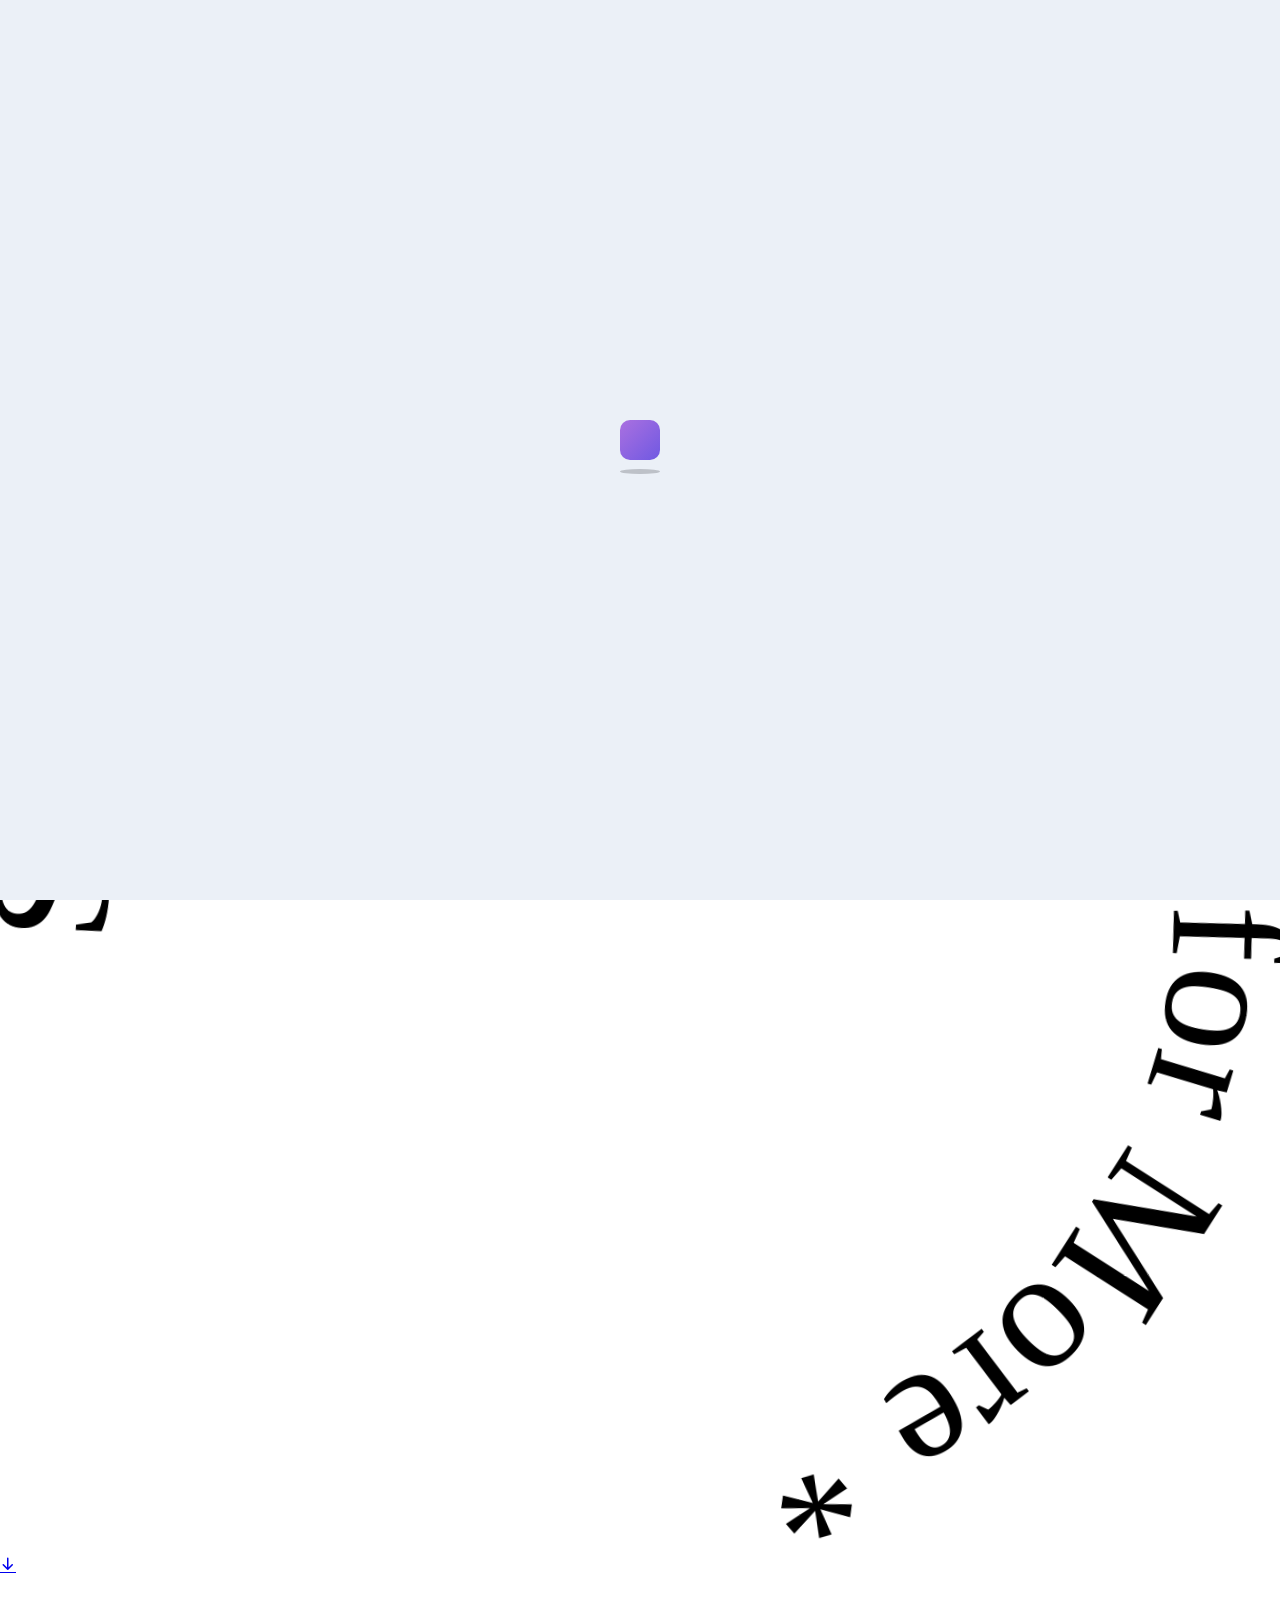
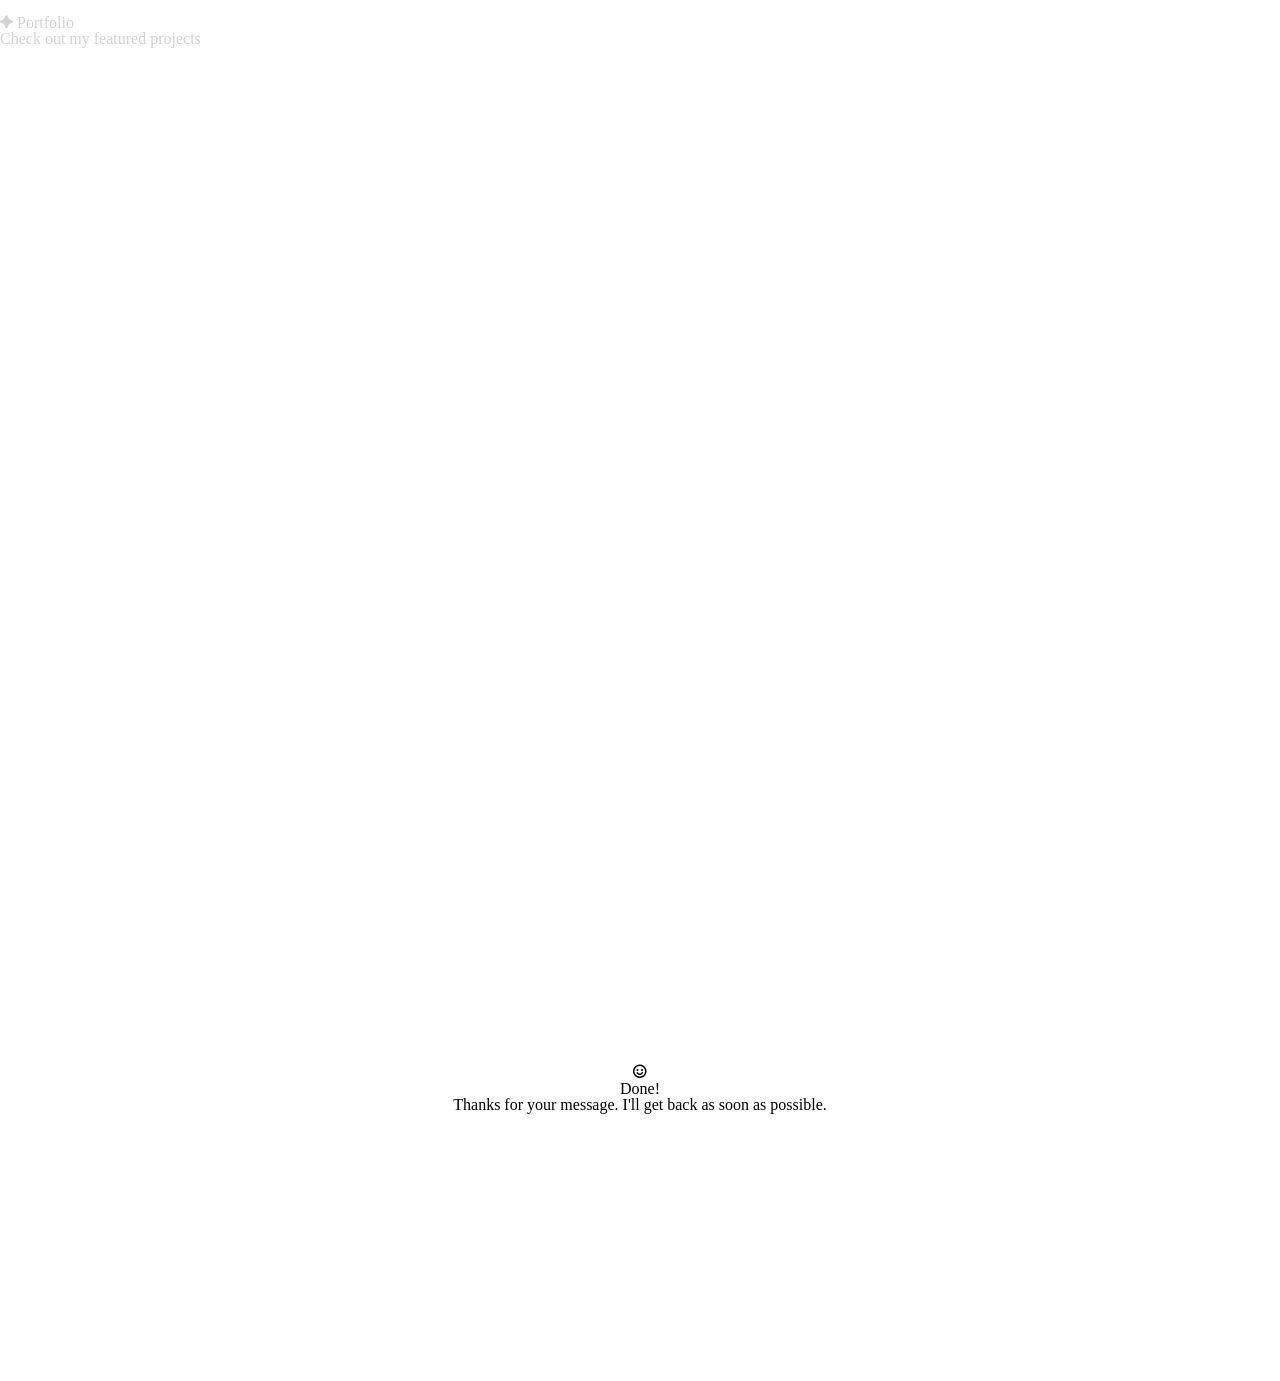
==== commit b7a054a1: "Second commit" ====
--- a/index-gradient.html
+++ b/index-gradient.html
@@ -5,7 +5,7 @@
     <meta charset="UTF-8">
 
     <!-- Page Title -->
-    <title>Braxton - Personal Portfolio & Resume HTML Template</title>
+    <title>Bhavesh - Personal Portfolio & Resume </title>
 
     <!-- Meta Tags -->
     <meta name="description" content="Show yourself brightly with Braxton - unique and creative portfolio and resume template!">
